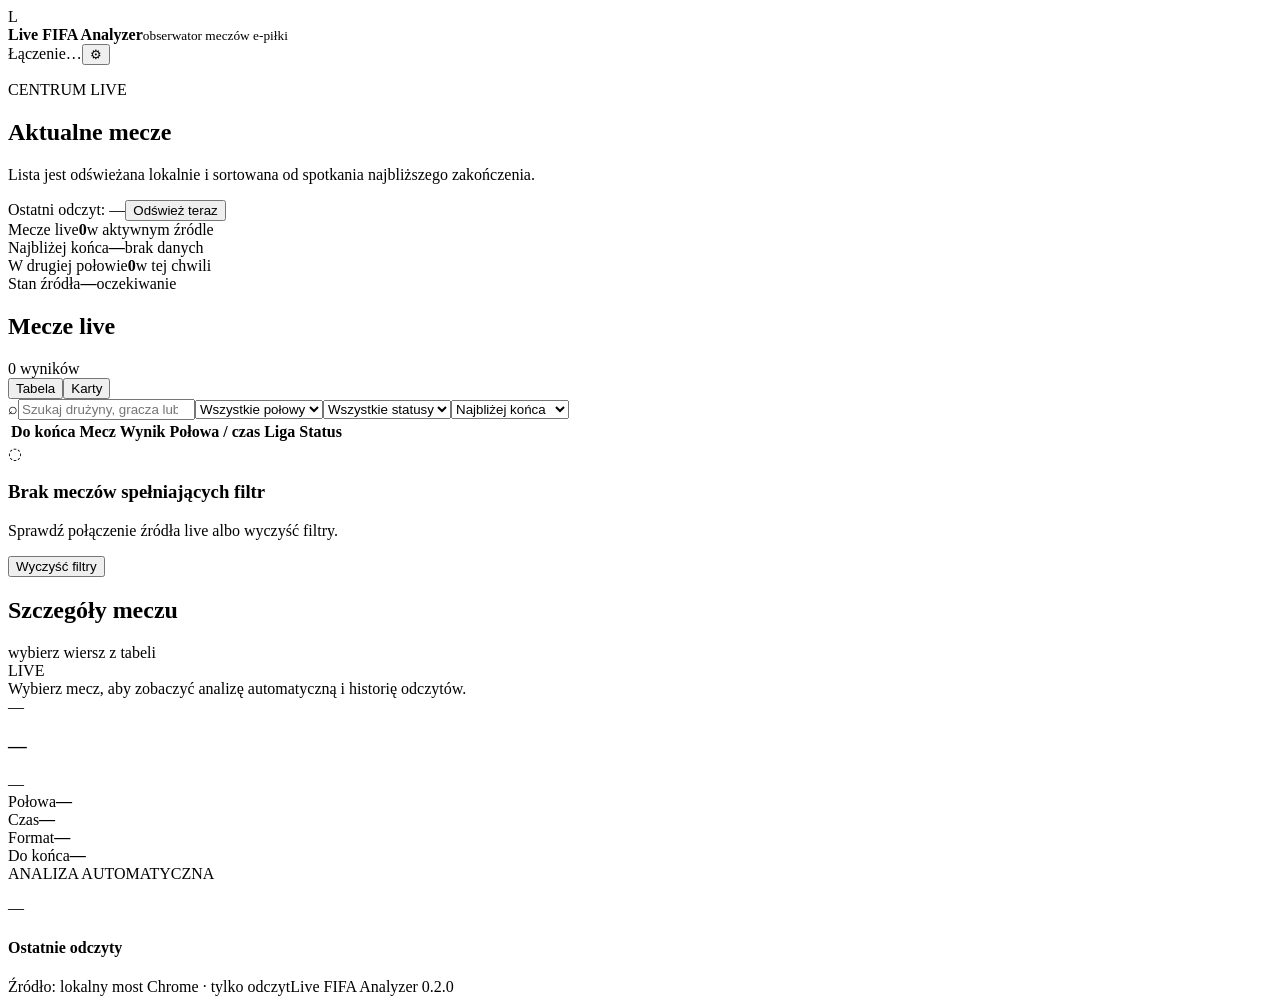
==== web/index.html @ ef1d9f7c "Initial Live FIFA Analyzer local web dashboard" ====
<!doctype html>
<html lang="pl">
<head>
  <meta charset="utf-8">
  <meta name="viewport" content="width=device-width, initial-scale=1">
  <title>Live FIFA Analyzer</title>
  <link rel="stylesheet" href="/styles.css">
</head>
<body>
  <div class="shell">
    <header class="topbar">
      <div class="brand"><span class="brand-mark">L</span><div><strong>Live FIFA Analyzer</strong><small>obserwator meczów e-piłki</small></div></div>
      <div class="top-actions"><span id="connectionBadge" class="badge badge-warn">Łączenie…</span><button id="settingsBtn" class="icon-btn" title="Ustawienia">⚙</button></div>
    </header>
    <main>
      <section class="hero"><div><p class="eyebrow">CENTRUM LIVE</p><h1>Aktualne mecze</h1><p class="muted">Lista jest odświeżana lokalnie i sortowana od spotkania najbliższego zakończenia.</p></div><div class="hero-meta"><span id="lastUpdate">Ostatni odczyt: —</span><button id="refreshBtn" class="primary">Odśwież teraz</button></div></section>
      <section class="stats-grid">
        <article class="stat-card"><span class="stat-label">Mecze live</span><strong id="totalMatches">0</strong><span class="stat-note">w aktywnym źródle</span></article>
        <article class="stat-card accent"><span class="stat-label">Najbliżej końca</span><strong id="nextMatch">—</strong><span id="nextMatchNote" class="stat-note">brak danych</span></article>
        <article class="stat-card"><span class="stat-label">W drugiej połowie</span><strong id="secondHalf">0</strong><span class="stat-note">w tej chwili</span></article>
        <article class="stat-card"><span class="stat-label">Stan źródła</span><strong id="sourceAge">—</strong><span id="sourceNote" class="stat-note">oczekiwanie</span></article>
      </section>
      <section class="workspace">
        <div class="panel list-panel">
          <div class="panel-head"><div><h2>Mecze live</h2><span id="resultCount" class="muted">0 wyników</span></div><div class="view-toggle"><button class="view-btn active" data-view="table">Tabela</button><button class="view-btn" data-view="compact">Karty</button></div></div>
          <div class="filters"><label class="search"><span>⌕</span><input id="searchInput" type="search" placeholder="Szukaj drużyny, gracza lub ligi"></label><select id="halfFilter"><option value="all">Wszystkie połowy</option><option value="1">1. połowa</option><option value="2">2. połowa</option></select><select id="statusFilter"><option value="all">Wszystkie statusy</option><option value="aktywny">Aktywne</option><option value="oferta wstrzymana">Wstrzymane</option></select><select id="sortSelect"><option value="remaining">Najbliżej końca</option><option value="clock">Najnowszy czas</option><option value="name">Nazwa meczu</option><option value="score">Najwięcej goli</option></select></div>
          <div id="tableView" class="table-wrap"><table><thead><tr><th>Do końca</th><th>Mecz</th><th>Wynik</th><th>Połowa / czas</th><th>Liga</th><th>Status</th></tr></thead><tbody id="matchesBody"></tbody></table></div>
          <div id="compactView" class="compact-grid hidden"></div>
          <div id="emptyState" class="empty hidden"><div class="empty-icon">◌</div><h3>Brak meczów spełniających filtr</h3><p>Sprawdź połączenie źródła live albo wyczyść filtry.</p><button id="clearFilters" class="secondary">Wyczyść filtry</button></div>
        </div>
        <aside class="panel detail-panel"><div class="panel-head"><div><h2>Szczegóły meczu</h2><span class="muted">wybierz wiersz z tabeli</span></div><span id="detailLive" class="live-dot hidden">LIVE</span></div><div id="detailEmpty" class="detail-empty">Wybierz mecz, aby zobaczyć analizę automatyczną i historię odczytów.</div><div id="detailContent" class="hidden"><div class="match-title"><span id="detailCompetition" class="eyebrow">—</span><h3 id="detailTeams">—</h3><div id="detailScore" class="big-score">—</div></div><div class="detail-grid"><div><span>Połowa</span><strong id="detailHalf">—</strong></div><div><span>Czas</span><strong id="detailClock">—</strong></div><div><span>Format</span><strong id="detailFormat">—</strong></div><div><span>Do końca</span><strong id="detailRemaining">—</strong></div></div><div class="analysis-box"><span class="eyebrow">ANALIZA AUTOMATYCZNA</span><p id="detailAnalysis">—</p></div><h4>Ostatnie odczyty</h4><div id="historyList" class="history-list"></div></div></aside>
      </section>
    </main>
    <footer><span>Źródło: lokalny most Chrome · tylko odczyt</span><span id="footerVersion">Live FIFA Analyzer 0.2.0</span></footer>
  </div>
  <dialog id="settingsDialog"><form method="dialog" id="settingsForm"><div class="dialog-head"><h2>Ustawienia panelu</h2><button value="cancel" class="icon-btn">×</button></div><label>Odświeżanie panelu<select id="uiRefresh"><option value="3">Co 3 sekundy</option><option value="5">Co 5 sekund</option><option value="10">Co 10 sekund</option><option value="20">Co 20 sekund</option></select></label><label>Motyw<select id="themeSelect"><option value="dark">Ciemny</option><option value="light">Jasny</option></select></label><label class="check-row"><input id="showPaused" type="checkbox"> Pokaż mecze ze wstrzymaną ofertą</label><div class="dialog-actions"><button value="cancel" class="secondary">Anuluj</button><button id="saveSettings" value="default" class="primary">Zapisz ustawienia</button></div></form></dialog>
  <script src="/app.js"></script>
</body>
</html>
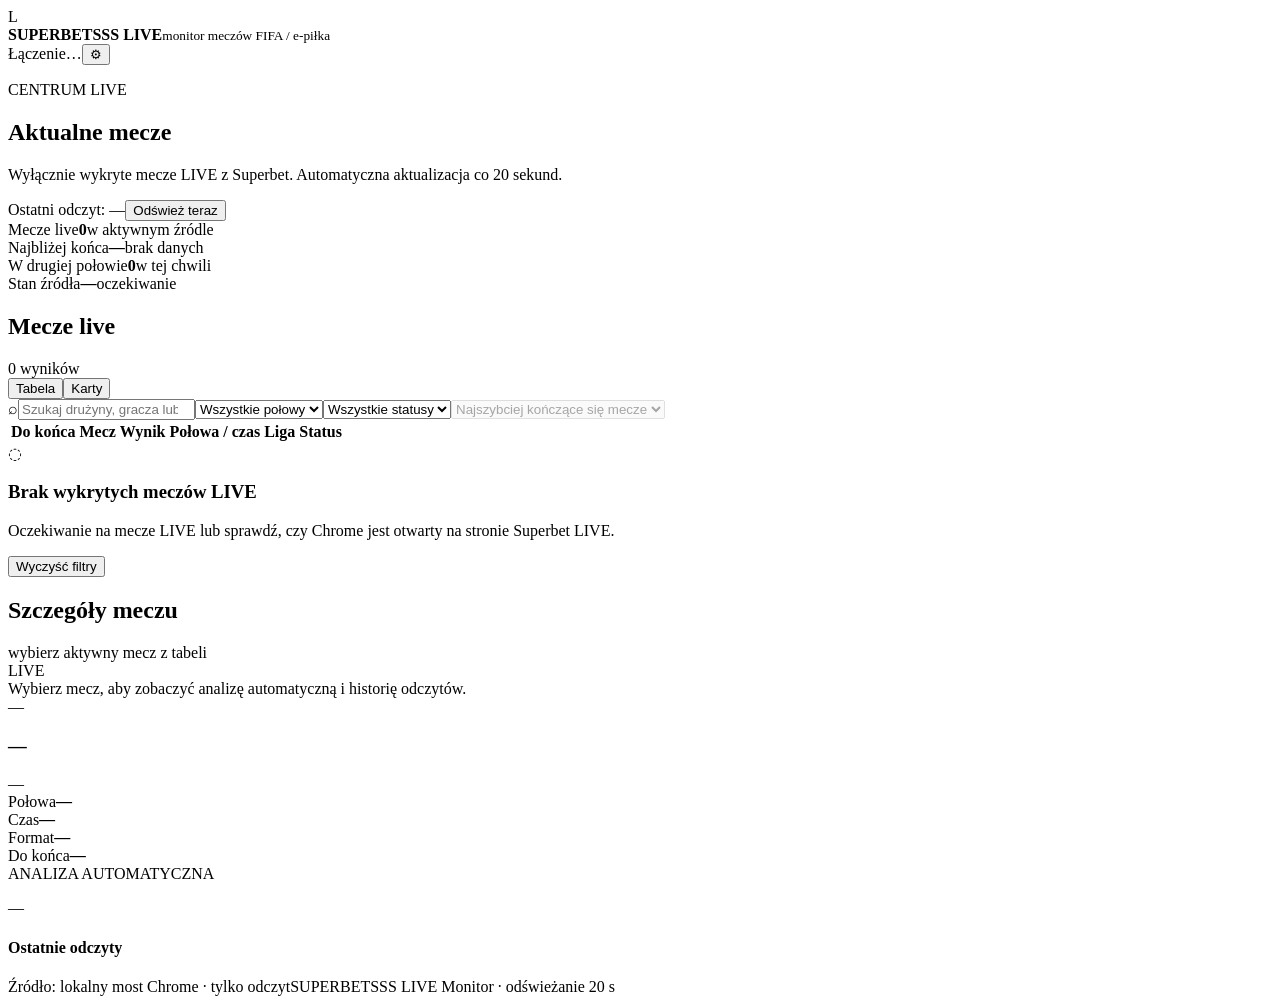
==== commit d1fa4586: "Add 20s live monitoring and configurable lead highlighting" ====
--- a/web/index.html
+++ b/web/index.html
@@ -3,17 +3,17 @@
 <head>
   <meta charset="utf-8">
   <meta name="viewport" content="width=device-width, initial-scale=1">
-  <title>Live FIFA Analyzer</title>
+  <title>SUPERBETSSS LIVE Monitor</title>
   <link rel="stylesheet" href="/styles.css">
 </head>
 <body>
   <div class="shell">
     <header class="topbar">
-      <div class="brand"><span class="brand-mark">L</span><div><strong>Live FIFA Analyzer</strong><small>obserwator meczów e-piłki</small></div></div>
+      <div class="brand"><span class="brand-mark">L</span><div><strong>SUPERBETSSS LIVE</strong><small>monitor meczów FIFA / e-piłka</small></div></div>
       <div class="top-actions"><span id="connectionBadge" class="badge badge-warn">Łączenie…</span><button id="settingsBtn" class="icon-btn" title="Ustawienia">⚙</button></div>
     </header>
     <main>
-      <section class="hero"><div><p class="eyebrow">CENTRUM LIVE</p><h1>Aktualne mecze</h1><p class="muted">Lista jest odświeżana lokalnie i sortowana od spotkania najbliższego zakończenia.</p></div><div class="hero-meta"><span id="lastUpdate">Ostatni odczyt: —</span><button id="refreshBtn" class="primary">Odśwież teraz</button></div></section>
+      <section class="hero"><div><p class="eyebrow">CENTRUM LIVE</p><h1>Aktualne mecze</h1><p class="muted">Wyłącznie wykryte mecze LIVE z Superbet. Automatyczna aktualizacja co 20 sekund.</p></div><div class="hero-meta"><span id="lastUpdate">Ostatni odczyt: —</span><button id="refreshBtn" class="primary">Odśwież teraz</button></div></section>
       <section class="stats-grid">
         <article class="stat-card"><span class="stat-label">Mecze live</span><strong id="totalMatches">0</strong><span class="stat-note">w aktywnym źródle</span></article>
         <article class="stat-card accent"><span class="stat-label">Najbliżej końca</span><strong id="nextMatch">—</strong><span id="nextMatchNote" class="stat-note">brak danych</span></article>
@@ -23,17 +23,17 @@
       <section class="workspace">
         <div class="panel list-panel">
           <div class="panel-head"><div><h2>Mecze live</h2><span id="resultCount" class="muted">0 wyników</span></div><div class="view-toggle"><button class="view-btn active" data-view="table">Tabela</button><button class="view-btn" data-view="compact">Karty</button></div></div>
-          <div class="filters"><label class="search"><span>⌕</span><input id="searchInput" type="search" placeholder="Szukaj drużyny, gracza lub ligi"></label><select id="halfFilter"><option value="all">Wszystkie połowy</option><option value="1">1. połowa</option><option value="2">2. połowa</option></select><select id="statusFilter"><option value="all">Wszystkie statusy</option><option value="aktywny">Aktywne</option><option value="oferta wstrzymana">Wstrzymane</option></select><select id="sortSelect"><option value="remaining">Najbliżej końca</option><option value="clock">Najnowszy czas</option><option value="name">Nazwa meczu</option><option value="score">Najwięcej goli</option></select></div>
+          <div class="filters"><label class="search"><span>⌕</span><input id="searchInput" type="search" placeholder="Szukaj drużyny, gracza lub ligi"></label><select id="halfFilter"><option value="all">Wszystkie połowy</option><option value="1">1. połowa</option><option value="2">2. połowa</option></select><select id="statusFilter"><option value="all">Wszystkie statusy</option><option value="aktywny">Aktywne</option><option value="oferta wstrzymana">Wstrzymane</option></select><select id="sortSelect" disabled aria-label="Sortowanie"><option value="remaining">Najszybciej kończące się mecze</option></select></div>
           <div id="tableView" class="table-wrap"><table><thead><tr><th>Do końca</th><th>Mecz</th><th>Wynik</th><th>Połowa / czas</th><th>Liga</th><th>Status</th></tr></thead><tbody id="matchesBody"></tbody></table></div>
           <div id="compactView" class="compact-grid hidden"></div>
-          <div id="emptyState" class="empty hidden"><div class="empty-icon">◌</div><h3>Brak meczów spełniających filtr</h3><p>Sprawdź połączenie źródła live albo wyczyść filtry.</p><button id="clearFilters" class="secondary">Wyczyść filtry</button></div>
+          <div id="emptyState" class="empty hidden"><div class="empty-icon">◌</div><h3>Brak wykrytych meczów LIVE</h3><p>Oczekiwanie na mecze LIVE lub sprawdź, czy Chrome jest otwarty na stronie Superbet LIVE.</p><button id="clearFilters" class="secondary">Wyczyść filtry</button></div>
         </div>
-        <aside class="panel detail-panel"><div class="panel-head"><div><h2>Szczegóły meczu</h2><span class="muted">wybierz wiersz z tabeli</span></div><span id="detailLive" class="live-dot hidden">LIVE</span></div><div id="detailEmpty" class="detail-empty">Wybierz mecz, aby zobaczyć analizę automatyczną i historię odczytów.</div><div id="detailContent" class="hidden"><div class="match-title"><span id="detailCompetition" class="eyebrow">—</span><h3 id="detailTeams">—</h3><div id="detailScore" class="big-score">—</div></div><div class="detail-grid"><div><span>Połowa</span><strong id="detailHalf">—</strong></div><div><span>Czas</span><strong id="detailClock">—</strong></div><div><span>Format</span><strong id="detailFormat">—</strong></div><div><span>Do końca</span><strong id="detailRemaining">—</strong></div></div><div class="analysis-box"><span class="eyebrow">ANALIZA AUTOMATYCZNA</span><p id="detailAnalysis">—</p></div><h4>Ostatnie odczyty</h4><div id="historyList" class="history-list"></div></div></aside>
+        <aside class="panel detail-panel"><div class="panel-head"><div><h2>Szczegóły meczu</h2><span class="muted">wybierz aktywny mecz z tabeli</span></div><span id="detailLive" class="live-dot hidden">LIVE</span></div><div id="detailEmpty" class="detail-empty">Wybierz mecz, aby zobaczyć analizę automatyczną i historię odczytów.</div><div id="detailContent" class="hidden"><div class="match-title"><span id="detailCompetition" class="eyebrow">—</span><h3 id="detailTeams">—</h3><div id="detailScore" class="big-score">—</div></div><div class="detail-grid"><div><span>Połowa</span><strong id="detailHalf">—</strong></div><div><span>Czas</span><strong id="detailClock">—</strong></div><div><span>Format</span><strong id="detailFormat">—</strong></div><div><span>Do końca</span><strong id="detailRemaining">—</strong></div></div><div class="analysis-box"><span class="eyebrow">ANALIZA AUTOMATYCZNA</span><p id="detailAnalysis">—</p></div><h4>Ostatnie odczyty</h4><div id="historyList" class="history-list"></div></div></aside>
       </section>
     </main>
-    <footer><span>Źródło: lokalny most Chrome · tylko odczyt</span><span id="footerVersion">Live FIFA Analyzer 0.2.0</span></footer>
+    <footer><span>Źródło: lokalny most Chrome · tylko odczyt</span><span id="footerVersion">SUPERBETSSS LIVE Monitor · odświeżanie 20 s</span></footer>
   </div>
-  <dialog id="settingsDialog"><form method="dialog" id="settingsForm"><div class="dialog-head"><h2>Ustawienia panelu</h2><button value="cancel" class="icon-btn">×</button></div><label>Odświeżanie panelu<select id="uiRefresh"><option value="3">Co 3 sekundy</option><option value="5">Co 5 sekund</option><option value="10">Co 10 sekund</option><option value="20">Co 20 sekund</option></select></label><label>Motyw<select id="themeSelect"><option value="dark">Ciemny</option><option value="light">Jasny</option></select></label><label class="check-row"><input id="showPaused" type="checkbox"> Pokaż mecze ze wstrzymaną ofertą</label><div class="dialog-actions"><button value="cancel" class="secondary">Anuluj</button><button id="saveSettings" value="default" class="primary">Zapisz ustawienia</button></div></form></dialog>
+  <dialog id="settingsDialog"><form method="dialog" id="settingsForm"><div class="dialog-head"><h2>Ustawienia panelu</h2><button value="cancel" class="icon-btn">×</button></div><label>Odświeżanie panelu<select id="uiRefresh"><option value="20">Co 20 sekund</option></select></label><label>Motyw<select id="themeSelect"><option value="dark">Ciemny</option><option value="light">Jasny</option></select></label><fieldset class="highlight-settings"><legend>Podświetlanie drużyny z dużą przewagą</legend><label class="check-row"><input id="highlightEnabled" type="checkbox" checked> Włącz podświetlanie</label><label>Minimalna przewaga (gole)<input id="highlightGoalDifference" type="number" min="1" max="10" step="1" value="3"></label><label>Przewidywany czas do końca (sekundy)<input id="highlightRemainingSeconds" type="number" min="15" max="600" step="15" value="90"><small class="muted">Domyślnie 90 sekund (1 minuta 30 sekund). Zakres: 15–600 sekund.</small></label></fieldset><div class="dialog-actions"><button value="cancel" class="secondary">Anuluj</button><button id="saveSettings" value="default" class="primary">Zapisz ustawienia</button></div></form></dialog>
   <script src="/app.js"></script>
 </body>
 </html>
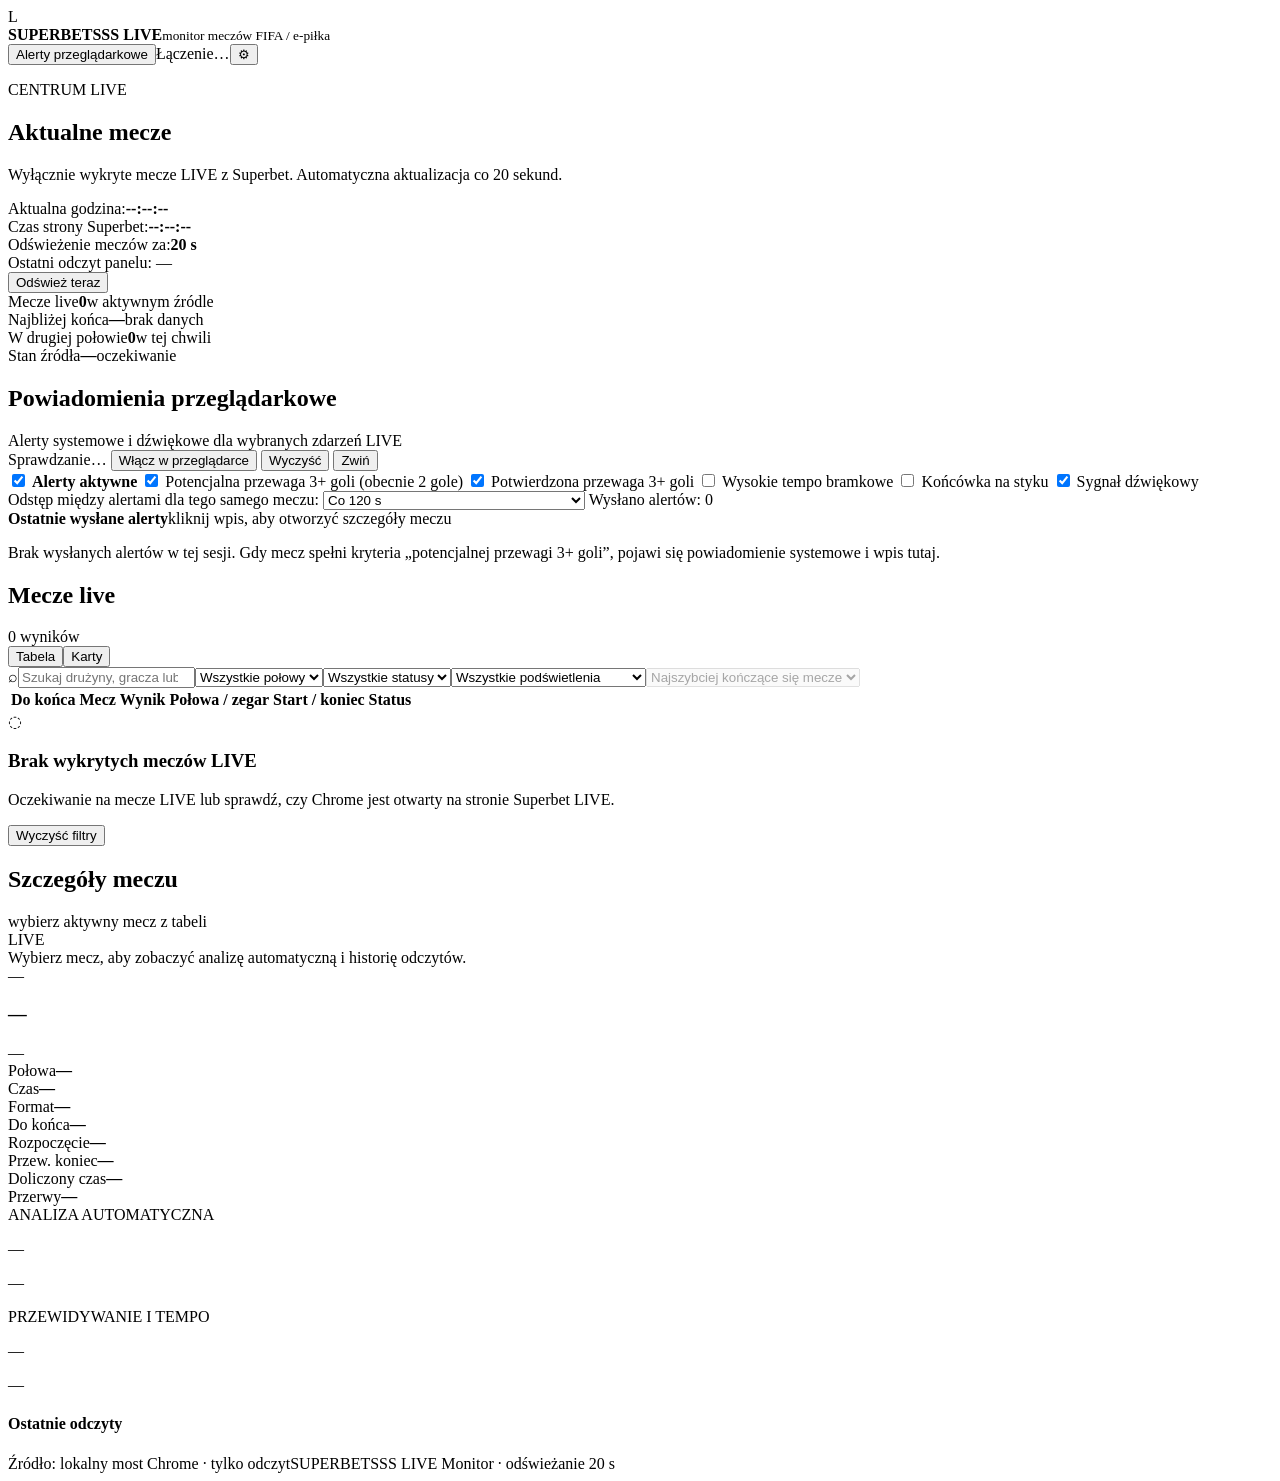
==== commit 4e8af63d: "feat: merge live alerts and match analysis; remove demo features" ====
--- a/web/index.html
+++ b/web/index.html
@@ -10,30 +10,75 @@
   <div class="shell">
     <header class="topbar">
       <div class="brand"><span class="brand-mark">L</span><div><strong>SUPERBETSSS LIVE</strong><small>monitor meczów FIFA / e-piłka</small></div></div>
-      <div class="top-actions"><span id="connectionBadge" class="badge badge-warn">Łączenie…</span><button id="settingsBtn" class="icon-btn" title="Ustawienia">⚙</button></div>
+      <div class="top-actions"><button id="notifyToggleChip" type="button" class="notify-chip"><span class="notify-dot" id="notifyTopDot"></span><span id="notifyTopLabel">Alerty przeglądarkowe</span></button><span id="connectionBadge" class="badge badge-warn">Łączenie…</span><button id="settingsBtn" class="icon-btn" title="Ustawienia">⚙</button></div>
     </header>
     <main>
-      <section class="hero"><div><p class="eyebrow">CENTRUM LIVE</p><h1>Aktualne mecze</h1><p class="muted">Wyłącznie wykryte mecze LIVE z Superbet. Automatyczna aktualizacja co 20 sekund.</p></div><div class="hero-meta"><span id="lastUpdate">Ostatni odczyt: —</span><button id="refreshBtn" class="primary">Odśwież teraz</button></div></section>
+      <section class="hero"><div><p class="eyebrow">CENTRUM LIVE</p><h1>Aktualne mecze</h1><p class="muted">Wyłącznie wykryte mecze LIVE z Superbet. Automatyczna aktualizacja co 20 sekund.</p></div><div class="hero-meta"><div class="hero-times"><div class="time-row"><span>Aktualna godzina:</span><strong id="currentClock" class="mono-time">--:--:--</strong></div><div class="time-row"><span>Czas strony Superbet:</span><strong id="superbetClock" class="mono-time superbet-time">--:--:--</strong></div><div class="time-row"><span>Odświeżenie meczów za:</span><strong id="nextRefreshCountdown" class="mono-time refresh-time">20 s</strong></div><span id="lastUpdate">Ostatni odczyt panelu: —</span></div><div class="top-actions"></button><button id="refreshBtn" class="primary">Odśwież teraz</button></div></div></section>
       <section class="stats-grid">
         <article class="stat-card"><span class="stat-label">Mecze live</span><strong id="totalMatches">0</strong><span class="stat-note">w aktywnym źródle</span></article>
         <article class="stat-card accent"><span class="stat-label">Najbliżej końca</span><strong id="nextMatch">—</strong><span id="nextMatchNote" class="stat-note">brak danych</span></article>
         <article class="stat-card"><span class="stat-label">W drugiej połowie</span><strong id="secondHalf">0</strong><span class="stat-note">w tej chwili</span></article>
         <article class="stat-card"><span class="stat-label">Stan źródła</span><strong id="sourceAge">—</strong><span id="sourceNote" class="stat-note">oczekiwanie</span></article>
       </section>
+      <section id="notifyPanel" class="panel notify-panel">
+        <div class="panel-head notify-head">
+          <div>
+            <h2>Powiadomienia przeglądarkowe</h2>
+            <span id="notifyBgStatus" class="muted">Alerty systemowe i dźwiękowe dla wybranych zdarzeń LIVE</span>
+          </div>
+          <div class="top-actions notify-actions">
+            <span id="notifyPermBadge" class="badge badge-warn">Sprawdzanie…</span>
+            <button id="requestNotifyBtn" type="button" class="primary">Włącz w przeglądarce</button>
+            </button>
+            <button id="clearNotifyLogBtn" type="button" class="secondary">Wyczyść</button>
+            <button id="notifyCollapseBtn" type="button" class="secondary">Zwiń</button>
+          </div>
+        </div>
+        <div id="notifyBody" class="notify-body">
+          <div class="notify-controls">
+            <div class="notify-triggers">
+              <label class="notify-check notify-master"><input id="notifyEnabled" type="checkbox" checked> <strong>Alerty aktywne</strong></label>
+              <label class="notify-check"><input id="notifyPotential" type="checkbox" checked> <span class="legend-swatch" id="notifyPotentialSwatch"></span> Potencjalna przewaga 3+ goli (obecnie 2 gole)</label>
+              <label class="notify-check"><input id="notifyPrimary" type="checkbox" checked> <span class="legend-swatch" id="notifyPrimarySwatch"></span> Potwierdzona przewaga 3+ goli</label>
+              <label class="notify-check"><input id="notifyHighScoring" type="checkbox"> <span class="legend-swatch" id="notifyHighScoringSwatch"></span> Wysokie tempo bramkowe</label>
+              <label class="notify-check"><input id="notifyCloseFinish" type="checkbox"> <span class="legend-swatch" id="notifyCloseFinishSwatch"></span> Końcówka na styku</label>
+              <label class="notify-check"><input id="notifySound" type="checkbox" checked> Sygnał dźwiękowy</label>
+            </div>
+            <div class="notify-meta-row">
+              <label class="notify-cooldown-label">Odstęp między alertami dla tego samego meczu:
+                <select id="notifyCooldown">
+                  <option value="30">Co 30 s</option>
+                  <option value="60">Co 60 s</option>
+                  <option value="120" selected>Co 120 s</option>
+                  <option value="300">Co 300 s</option>
+                  <option value="0">Raz na mecz (lub po wzroście przewagi)</option>
+                </select>
+              </label>
+              <span id="notifyCountSummary" class="muted">Wysłano alertów: 0</span>
+            </div>
+          </div>
+          <div class="notify-feed-wrap">
+            <div class="notify-feed-head"><strong>Ostatnie wysłane alerty</strong><span class="muted">kliknij wpis, aby otworzyć szczegóły meczu</span></div>
+            <div id="notifyFeed" class="notify-feed"><p class="muted">Brak wysłanych alertów w tej sesji. Gdy mecz spełni kryteria „potencjalnej przewagi 3+ goli”, pojawi się powiadomienie systemowe i wpis tutaj.</p></div>
+          </div>
+        </div>
+      </section>
       <section class="workspace">
         <div class="panel list-panel">
           <div class="panel-head"><div><h2>Mecze live</h2><span id="resultCount" class="muted">0 wyników</span></div><div class="view-toggle"><button class="view-btn active" data-view="table">Tabela</button><button class="view-btn" data-view="compact">Karty</button></div></div>
-          <div class="filters"><label class="search"><span>⌕</span><input id="searchInput" type="search" placeholder="Szukaj drużyny, gracza lub ligi"></label><select id="halfFilter"><option value="all">Wszystkie połowy</option><option value="1">1. połowa</option><option value="2">2. połowa</option></select><select id="statusFilter"><option value="all">Wszystkie statusy</option><option value="aktywny">Aktywne</option><option value="oferta wstrzymana">Wstrzymane</option></select><select id="sortSelect" disabled aria-label="Sortowanie"><option value="remaining">Najszybciej kończące się mecze</option></select></div>
-          <div id="tableView" class="table-wrap"><table><thead><tr><th>Do końca</th><th>Mecz</th><th>Wynik</th><th>Połowa / czas</th><th>Liga</th><th>Status</th></tr></thead><tbody id="matchesBody"></tbody></table></div>
+          <div class="filters"><label class="search"><span>⌕</span><input id="searchInput" type="search" placeholder="Szukaj drużyny, gracza lub ligi"></label><select id="halfFilter"><option value="all">Wszystkie połowy</option><option value="1">1. połowa</option><option value="2">2. połowa</option></select><select id="statusFilter"><option value="all">Wszystkie statusy</option><option value="aktywny">Aktywne</option><option value="oferta wstrzymana">Wstrzymane</option></select><select id="highlightFilter" aria-label="Filtr podświetleń"><option value="all">Wszystkie podświetlenia</option><option value="any">Tylko podświetlone</option><option value="primary">Przewaga 3+ (potwierdzona)</option><option value="potential">Zanoszące się na 3+ (2 gole)</option><option value="high_scoring">Wysokie tempo bramkowe</option><option value="close_finish">Końcówka na styku</option></select><select id="sortSelect" disabled aria-label="Sortowanie"><option value="remaining">Najszybciej kończące się mecze</option></select></div>
+          <div id="highlightLegend" class="highlight-legend"></div>
+          <div id="tableView" class="table-wrap"><table><thead><tr><th>Do końca</th><th>Mecz</th><th>Wynik</th><th>Połowa / zegar</th><th>Start / koniec</th><th>Status</th></tr></thead><tbody id="matchesBody"></tbody></table></div>
           <div id="compactView" class="compact-grid hidden"></div>
           <div id="emptyState" class="empty hidden"><div class="empty-icon">◌</div><h3>Brak wykrytych meczów LIVE</h3><p>Oczekiwanie na mecze LIVE lub sprawdź, czy Chrome jest otwarty na stronie Superbet LIVE.</p><button id="clearFilters" class="secondary">Wyczyść filtry</button></div>
         </div>
-        <aside class="panel detail-panel"><div class="panel-head"><div><h2>Szczegóły meczu</h2><span class="muted">wybierz aktywny mecz z tabeli</span></div><span id="detailLive" class="live-dot hidden">LIVE</span></div><div id="detailEmpty" class="detail-empty">Wybierz mecz, aby zobaczyć analizę automatyczną i historię odczytów.</div><div id="detailContent" class="hidden"><div class="match-title"><span id="detailCompetition" class="eyebrow">—</span><h3 id="detailTeams">—</h3><div id="detailScore" class="big-score">—</div></div><div class="detail-grid"><div><span>Połowa</span><strong id="detailHalf">—</strong></div><div><span>Czas</span><strong id="detailClock">—</strong></div><div><span>Format</span><strong id="detailFormat">—</strong></div><div><span>Do końca</span><strong id="detailRemaining">—</strong></div></div><div class="analysis-box"><span class="eyebrow">ANALIZA AUTOMATYCZNA</span><p id="detailAnalysis">—</p></div><h4>Ostatnie odczyty</h4><div id="historyList" class="history-list"></div></div></aside>
+        <aside class="panel detail-panel"><div class="panel-head"><div><h2>Szczegóły meczu</h2><span class="muted">wybierz aktywny mecz z tabeli</span></div><span id="detailLive" class="live-dot hidden">LIVE</span></div><div id="detailEmpty" class="detail-empty">Wybierz mecz, aby zobaczyć analizę automatyczną i historię odczytów.</div><div id="detailContent" class="hidden"><div class="match-title"><span id="detailCompetition" class="eyebrow">—</span><h3 id="detailTeams">—</h3><div id="detailScore" class="big-score">—</div></div><div class="detail-grid"><div><span>Połowa</span><strong id="detailHalf">—</strong></div><div><span>Czas</span><strong id="detailClock">—</strong></div><div><span>Format</span><strong id="detailFormat">—</strong></div><div><span>Do końca</span><strong id="detailRemaining">—</strong></div><div><span>Rozpoczęcie</span><strong id="detailStartTime">—</strong></div><div><span>Przew. koniec</span><strong id="detailEndTime">—</strong></div><div><span>Doliczony czas</span><strong id="detailAddedTime">—</strong></div><div><span>Przerwy</span><strong id="detailBreakTime">—</strong></div></div><div class="analysis-box"><span class="eyebrow">ANALIZA AUTOMATYCZNA</span><p id="detailAnalysis">—</p><p id="detailExtraNote" class="muted extra-note">—</p></div><div class="analysis-box"><span class="eyebrow">PRZEWIDYWANIE I TEMPO</span><p id="detailPrediction">—</p><p id="detailPredictionMeta" class="muted extra-note">—</p></div><h4>Ostatnie odczyty</h4><div id="historyList" class="history-list"></div></div></aside>
       </section>
     </main>
     <footer><span>Źródło: lokalny most Chrome · tylko odczyt</span><span id="footerVersion">SUPERBETSSS LIVE Monitor · odświeżanie 20 s</span></footer>
   </div>
-  <dialog id="settingsDialog"><form method="dialog" id="settingsForm"><div class="dialog-head"><h2>Ustawienia panelu</h2><button value="cancel" class="icon-btn">×</button></div><label>Odświeżanie panelu<select id="uiRefresh"><option value="20">Co 20 sekund</option></select></label><label>Motyw<select id="themeSelect"><option value="dark">Ciemny</option><option value="light">Jasny</option></select></label><fieldset class="highlight-settings"><legend>Podświetlanie drużyny z dużą przewagą</legend><label class="check-row"><input id="highlightEnabled" type="checkbox" checked> Włącz podświetlanie</label><label>Minimalna przewaga (gole)<input id="highlightGoalDifference" type="number" min="1" max="10" step="1" value="3"></label><label>Przewidywany czas do końca (sekundy)<input id="highlightRemainingSeconds" type="number" min="15" max="600" step="15" value="90"><small class="muted">Domyślnie 90 sekund (1 minuta 30 sekund). Zakres: 15–600 sekund.</small></label></fieldset><div class="dialog-actions"><button value="cancel" class="secondary">Anuluj</button><button id="saveSettings" value="default" class="primary">Zapisz ustawienia</button></div></form></dialog>
+  <dialog id="settingsDialog"><form method="dialog" id="settingsForm"><div class="dialog-head"><h2>Ustawienia panelu i podświetleń</h2><button value="cancel" class="icon-btn" type="button" id="closeDialogBtn">×</button></div><div class="dialog-body"><div class="settings-row-2"><label>Odświeżanie panelu<select id="uiRefresh"><option value="20">Co 20 sekund</option></select></label><label>Motyw<select id="themeSelect"><option value="dark">Ciemny</option><option value="light">Jasny</option></select></label></div><label class="check-row global-check"><input id="highlightRowTint" type="checkbox" checked> Podświetlaj cały wiersz i kartę kolorem reguły</label><fieldset class="highlight-settings"><legend>1. Potwierdzona duża przewaga (np. 3+ goli)</legend><label class="check-row"><input id="highlightEnabled" type="checkbox" checked> Włącz podświetlanie</label><div class="settings-row-2"><label>Minimalna przewaga (gole)<input id="highlightGoalDifference" type="number" min="1" max="10" step="1" value="3"></label><label>Czas do końca ≤ (sekundy)<input id="highlightRemainingSeconds" type="number" min="15" max="600" step="15" value="90"></label></div><div class="color-picker-row"><label>Kolor podświetlenia<input id="highlightColor" type="color" value="#dc2626"></label><div class="swatches" data-target="highlightColor"><button type="button" class="swatch" data-color="#dc2626" title="Czerwony"></button><button type="button" class="swatch" data-color="#e11d48" title="Rubinowy"></button><button type="button" class="swatch" data-color="#16a34a" title="Zielony"></button><button type="button" class="swatch" data-color="#d97706" title="Bursztynowy"></button><button type="button" class="swatch" data-color="#7c3aed" title="Fioletowy"></button></div></div></fieldset><fieldset class="highlight-settings"><legend>2. Zanoszące się na 3+ goli (np. obecna przewaga 2)</legend><label class="check-row"><input id="potentialEnabled" type="checkbox" checked> Włącz wykrywanie zanoszących się meczów</label><div class="settings-row-3"><label>Obecna przewaga (gole)<input id="potentialGoalDifference" type="number" min="1" max="9" step="1" value="2"></label><label>Okno do końca ≤ (sekundy)<input id="potentialRemainingSeconds" type="number" min="30" max="1200" step="15" value="300"></label><label>Min. goli w meczu<input id="potentialMinTotalGoals" type="number" min="0" max="20" step="1" value="2"></label></div><div class="color-picker-row"><label>Kolor podświetlenia<input id="potentialColor" type="color" value="#f59e0b"></label><div class="swatches" data-target="potentialColor"><button type="button" class="swatch" data-color="#f59e0b" title="Pomarańczowy"></button><button type="button" class="swatch" data-color="#eab308" title="Złoty"></button><button type="button" class="swatch" data-color="#f97316" title="Mandarynkowy"></button><button type="button" class="swatch" data-color="#14b8a6" title="Morski"></button><button type="button" class="swatch" data-color="#ec4899" title="Różowy"></button></div></div></fieldset><fieldset class="highlight-settings"><legend>3. Wysokie tempo / rozstrzelany mecz</legend><label class="check-row"><input id="highScoringEnabled" type="checkbox" checked> Włącz podświetlanie wysokiego tempa</label><label>Minimalna suma goli w meczu<input id="highScoringMinGoals" type="number" min="2" max="20" step="1" value="5"></label><div class="color-picker-row"><label>Kolor podświetlenia<input id="highScoringColor" type="color" value="#8b5cf6"></label><div class="swatches" data-target="highScoringColor"><button type="button" class="swatch" data-color="#8b5cf6" title="Fioletowy"></button><button type="button" class="swatch" data-color="#6366f1" title="Indygo"></button><button type="button" class="swatch" data-color="#ec4899" title="Magenta"></button><button type="button" class="swatch" data-color="#10b981" title="Szmaragdowy"></button></div></div></fieldset><fieldset class="highlight-settings"><legend>4. Końcówka na styku (różnica 0–1 gola)</legend><label class="check-row"><input id="closeFinishEnabled" type="checkbox" checked> Włącz podświetlanie wyrównanej końcówki</label><label>Czas do końca ≤ (sekundy)<input id="closeFinishRemainingSeconds" type="number" min="15" max="600" step="15" value="120"></label><div class="color-picker-row"><label>Kolor podświetlenia<input id="closeFinishColor" type="color" value="#0ea5e9"></label><div class="swatches" data-target="closeFinishColor"><button type="button" class="swatch" data-color="#0ea5e9" title="Błękitny"></button><button type="button" class="swatch" data-color="#06b6d4" title="Cyjan"></button><button type="button" class="swatch" data-color="#22c55e" title="Limonkowy"></button><button type="button" class="swatch" data-color="#64748b" title="Stalowy"></button></div></div></fieldset></div><div class="dialog-actions"><button type="button" id="resetSettingsBtn" class="secondary">Przywróć domyślne</button><button value="cancel" class="secondary">Anuluj</button><button id="saveSettings" value="default" class="primary">Zapisz ustawienia</button></div></form></dialog>
+  <div id="toastContainer" class="toast-container" aria-live="polite"></div>
   <script src="/app.js"></script>
 </body>
 </html>
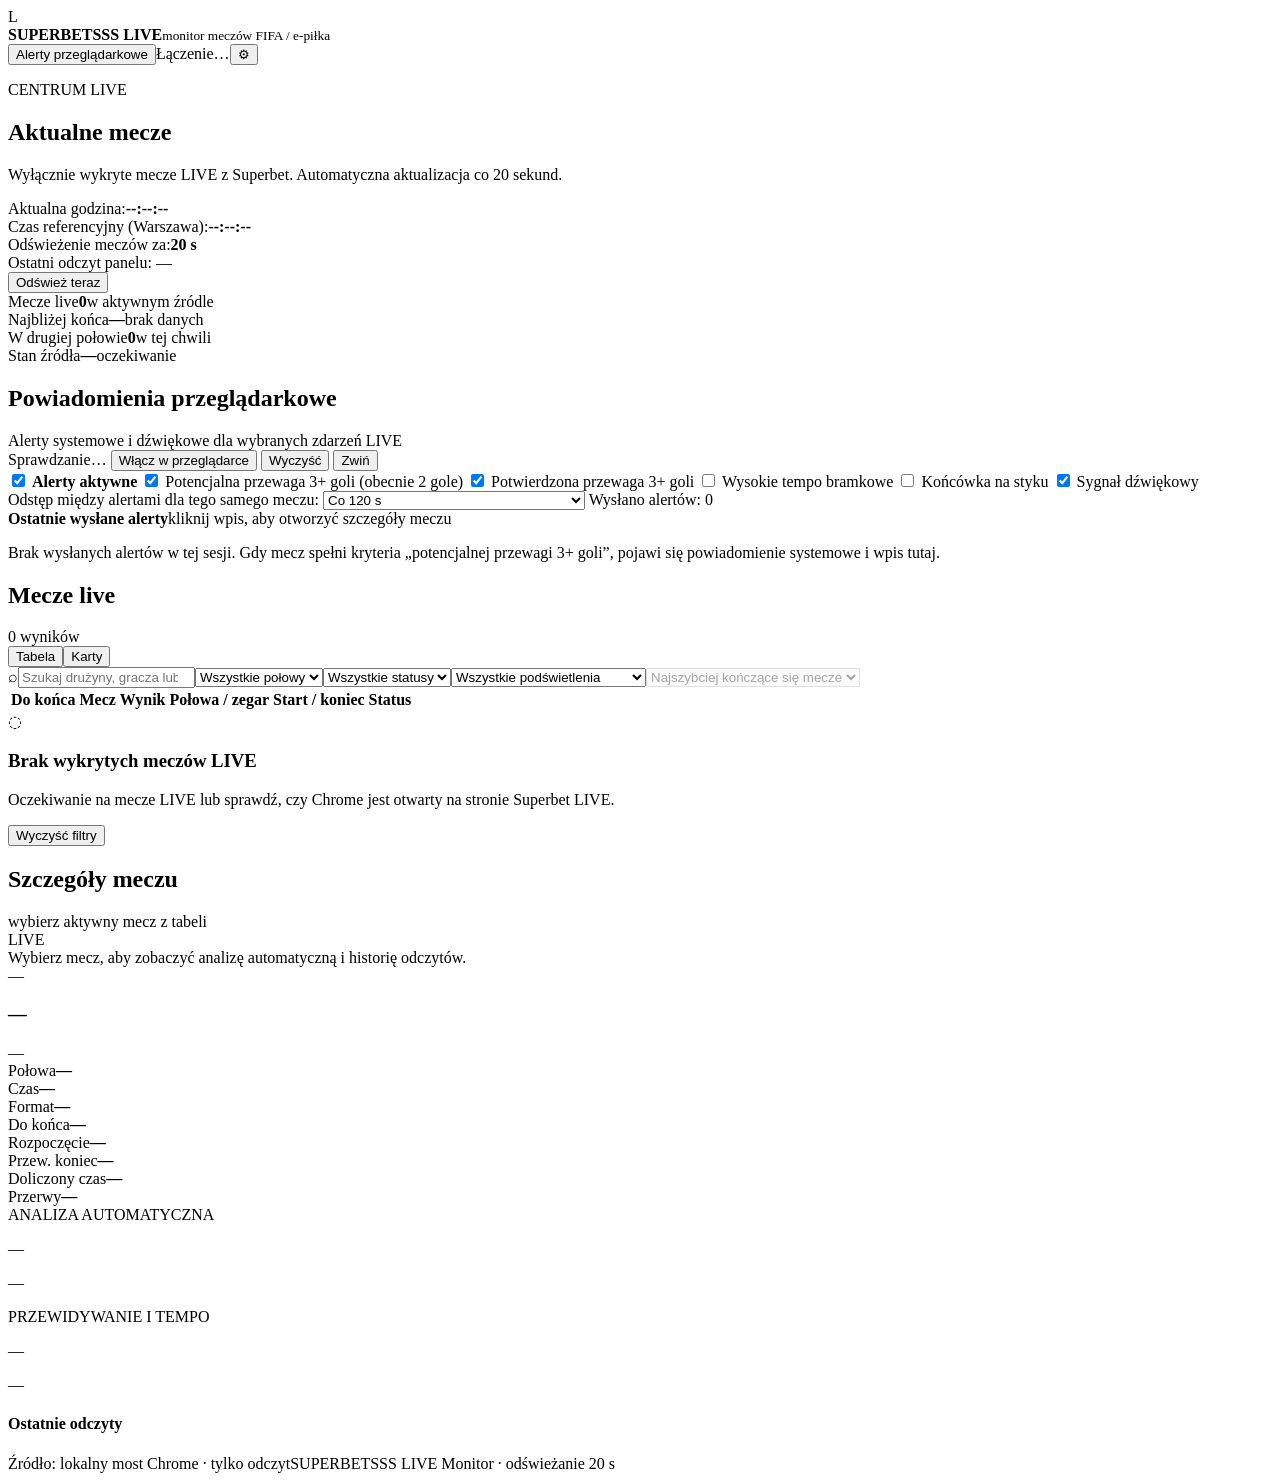
==== commit 0c55a4a0: "fix: label reference clock accurately when source time is unavailable" ====
--- a/web/index.html
+++ b/web/index.html
@@ -13,7 +13,7 @@
       <div class="top-actions"><button id="notifyToggleChip" type="button" class="notify-chip"><span class="notify-dot" id="notifyTopDot"></span><span id="notifyTopLabel">Alerty przeglądarkowe</span></button><span id="connectionBadge" class="badge badge-warn">Łączenie…</span><button id="settingsBtn" class="icon-btn" title="Ustawienia">⚙</button></div>
     </header>
     <main>
-      <section class="hero"><div><p class="eyebrow">CENTRUM LIVE</p><h1>Aktualne mecze</h1><p class="muted">Wyłącznie wykryte mecze LIVE z Superbet. Automatyczna aktualizacja co 20 sekund.</p></div><div class="hero-meta"><div class="hero-times"><div class="time-row"><span>Aktualna godzina:</span><strong id="currentClock" class="mono-time">--:--:--</strong></div><div class="time-row"><span>Czas strony Superbet:</span><strong id="superbetClock" class="mono-time superbet-time">--:--:--</strong></div><div class="time-row"><span>Odświeżenie meczów za:</span><strong id="nextRefreshCountdown" class="mono-time refresh-time">20 s</strong></div><span id="lastUpdate">Ostatni odczyt panelu: —</span></div><div class="top-actions"></button><button id="refreshBtn" class="primary">Odśwież teraz</button></div></div></section>
+      <section class="hero"><div><p class="eyebrow">CENTRUM LIVE</p><h1>Aktualne mecze</h1><p class="muted">Wyłącznie wykryte mecze LIVE z Superbet. Automatyczna aktualizacja co 20 sekund.</p></div><div class="hero-meta"><div class="hero-times"><div class="time-row"><span>Aktualna godzina:</span><strong id="currentClock" class="mono-time">--:--:--</strong></div><div class="time-row"><span>Czas referencyjny (Warszawa):</span><strong id="superbetClock" class="mono-time superbet-time">--:--:--</strong></div><div class="time-row"><span>Odświeżenie meczów za:</span><strong id="nextRefreshCountdown" class="mono-time refresh-time">20 s</strong></div><span id="lastUpdate">Ostatni odczyt panelu: —</span></div><div class="top-actions"><button id="refreshBtn" class="primary">Odśwież teraz</button></div></div></section>
       <section class="stats-grid">
         <article class="stat-card"><span class="stat-label">Mecze live</span><strong id="totalMatches">0</strong><span class="stat-note">w aktywnym źródle</span></article>
         <article class="stat-card accent"><span class="stat-label">Najbliżej końca</span><strong id="nextMatch">—</strong><span id="nextMatchNote" class="stat-note">brak danych</span></article>
@@ -29,7 +29,6 @@
           <div class="top-actions notify-actions">
             <span id="notifyPermBadge" class="badge badge-warn">Sprawdzanie…</span>
             <button id="requestNotifyBtn" type="button" class="primary">Włącz w przeglądarce</button>
-            </button>
             <button id="clearNotifyLogBtn" type="button" class="secondary">Wyczyść</button>
             <button id="notifyCollapseBtn" type="button" class="secondary">Zwiń</button>
           </div>
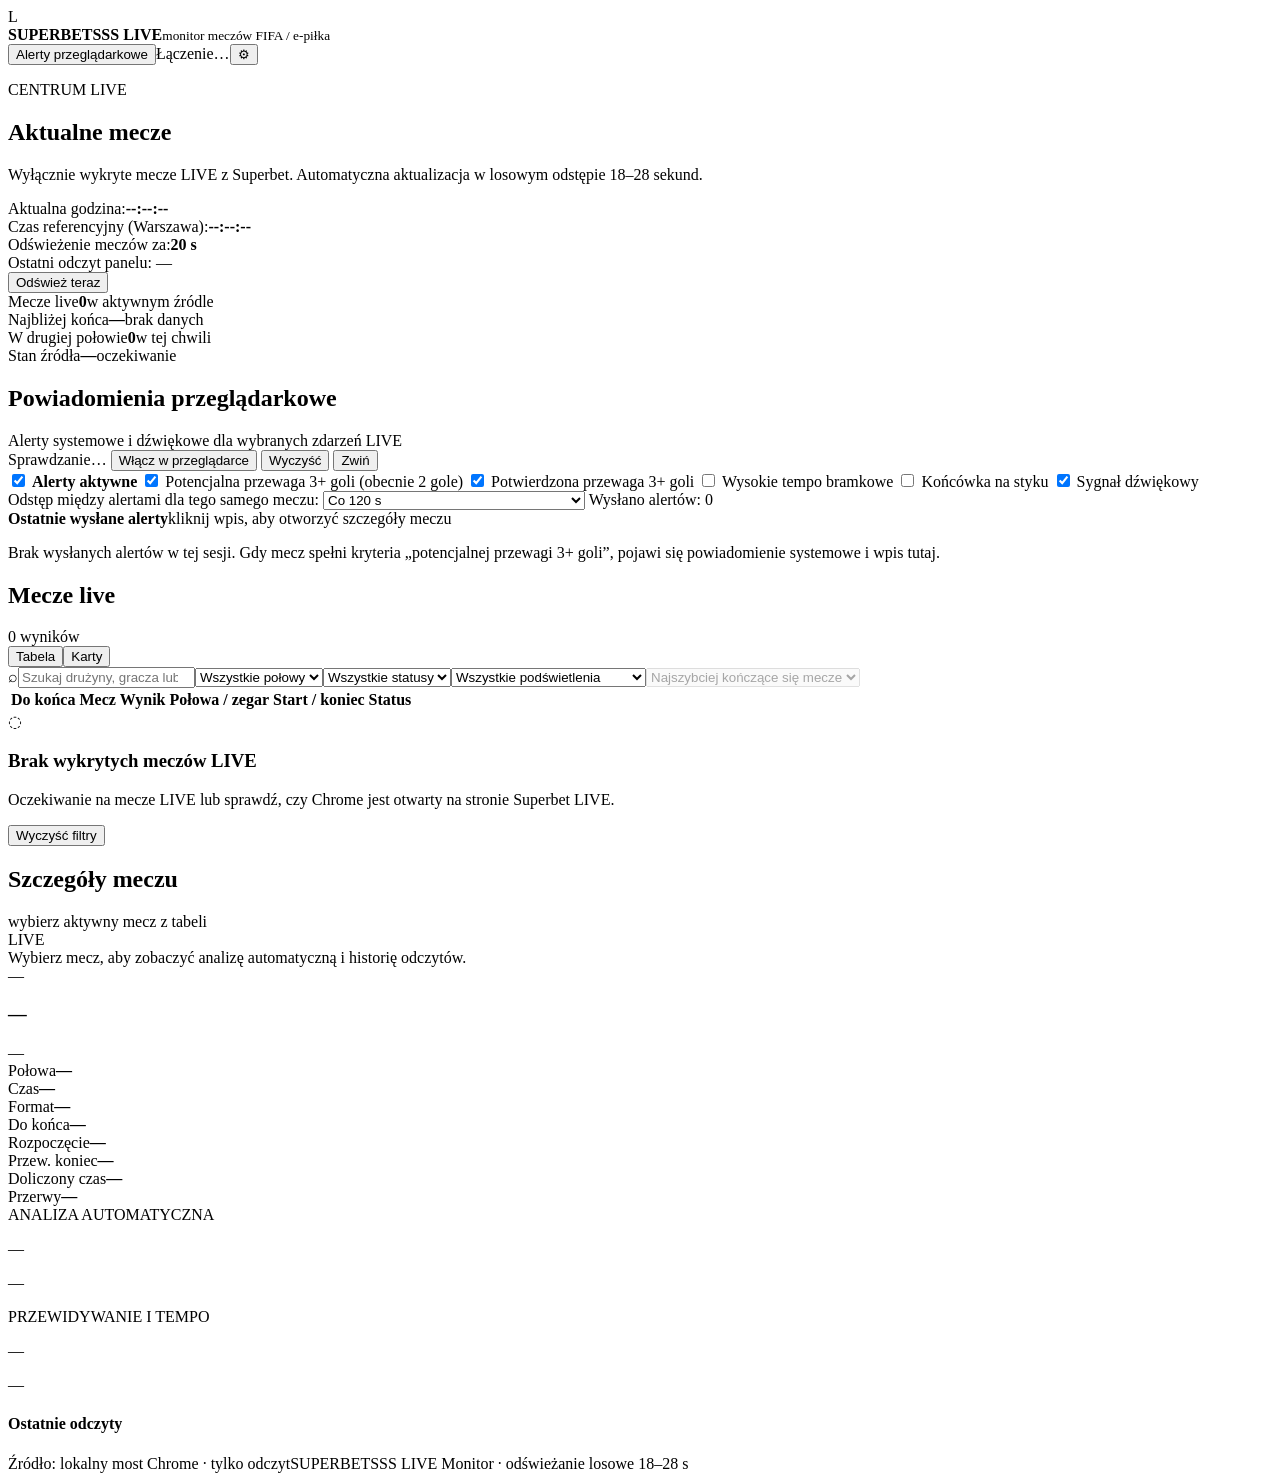
==== commit e8f228eb: "Fix expired live matches and randomize refresh interval" ====
--- a/web/index.html
+++ b/web/index.html
@@ -13,7 +13,7 @@
       <div class="top-actions"><button id="notifyToggleChip" type="button" class="notify-chip"><span class="notify-dot" id="notifyTopDot"></span><span id="notifyTopLabel">Alerty przeglądarkowe</span></button><span id="connectionBadge" class="badge badge-warn">Łączenie…</span><button id="settingsBtn" class="icon-btn" title="Ustawienia">⚙</button></div>
     </header>
     <main>
-      <section class="hero"><div><p class="eyebrow">CENTRUM LIVE</p><h1>Aktualne mecze</h1><p class="muted">Wyłącznie wykryte mecze LIVE z Superbet. Automatyczna aktualizacja co 20 sekund.</p></div><div class="hero-meta"><div class="hero-times"><div class="time-row"><span>Aktualna godzina:</span><strong id="currentClock" class="mono-time">--:--:--</strong></div><div class="time-row"><span>Czas referencyjny (Warszawa):</span><strong id="superbetClock" class="mono-time superbet-time">--:--:--</strong></div><div class="time-row"><span>Odświeżenie meczów za:</span><strong id="nextRefreshCountdown" class="mono-time refresh-time">20 s</strong></div><span id="lastUpdate">Ostatni odczyt panelu: —</span></div><div class="top-actions"><button id="refreshBtn" class="primary">Odśwież teraz</button></div></div></section>
+      <section class="hero"><div><p class="eyebrow">CENTRUM LIVE</p><h1>Aktualne mecze</h1><p class="muted">Wyłącznie wykryte mecze LIVE z Superbet. Automatyczna aktualizacja w losowym odstępie 18–28 sekund.</p></div><div class="hero-meta"><div class="hero-times"><div class="time-row"><span>Aktualna godzina:</span><strong id="currentClock" class="mono-time">--:--:--</strong></div><div class="time-row"><span>Czas referencyjny (Warszawa):</span><strong id="superbetClock" class="mono-time superbet-time">--:--:--</strong></div><div class="time-row"><span>Odświeżenie meczów za:</span><strong id="nextRefreshCountdown" class="mono-time refresh-time">20 s</strong></div><span id="lastUpdate">Ostatni odczyt panelu: —</span></div><div class="top-actions"><button id="refreshBtn" class="primary">Odśwież teraz</button></div></div></section>
       <section class="stats-grid">
         <article class="stat-card"><span class="stat-label">Mecze live</span><strong id="totalMatches">0</strong><span class="stat-note">w aktywnym źródle</span></article>
         <article class="stat-card accent"><span class="stat-label">Najbliżej końca</span><strong id="nextMatch">—</strong><span id="nextMatchNote" class="stat-note">brak danych</span></article>
@@ -74,7 +74,7 @@
         <aside class="panel detail-panel"><div class="panel-head"><div><h2>Szczegóły meczu</h2><span class="muted">wybierz aktywny mecz z tabeli</span></div><span id="detailLive" class="live-dot hidden">LIVE</span></div><div id="detailEmpty" class="detail-empty">Wybierz mecz, aby zobaczyć analizę automatyczną i historię odczytów.</div><div id="detailContent" class="hidden"><div class="match-title"><span id="detailCompetition" class="eyebrow">—</span><h3 id="detailTeams">—</h3><div id="detailScore" class="big-score">—</div></div><div class="detail-grid"><div><span>Połowa</span><strong id="detailHalf">—</strong></div><div><span>Czas</span><strong id="detailClock">—</strong></div><div><span>Format</span><strong id="detailFormat">—</strong></div><div><span>Do końca</span><strong id="detailRemaining">—</strong></div><div><span>Rozpoczęcie</span><strong id="detailStartTime">—</strong></div><div><span>Przew. koniec</span><strong id="detailEndTime">—</strong></div><div><span>Doliczony czas</span><strong id="detailAddedTime">—</strong></div><div><span>Przerwy</span><strong id="detailBreakTime">—</strong></div></div><div class="analysis-box"><span class="eyebrow">ANALIZA AUTOMATYCZNA</span><p id="detailAnalysis">—</p><p id="detailExtraNote" class="muted extra-note">—</p></div><div class="analysis-box"><span class="eyebrow">PRZEWIDYWANIE I TEMPO</span><p id="detailPrediction">—</p><p id="detailPredictionMeta" class="muted extra-note">—</p></div><h4>Ostatnie odczyty</h4><div id="historyList" class="history-list"></div></div></aside>
       </section>
     </main>
-    <footer><span>Źródło: lokalny most Chrome · tylko odczyt</span><span id="footerVersion">SUPERBETSSS LIVE Monitor · odświeżanie 20 s</span></footer>
+    <footer><span>Źródło: lokalny most Chrome · tylko odczyt</span><span id="footerVersion">SUPERBETSSS LIVE Monitor · odświeżanie losowe 18–28 s</span></footer>
   </div>
   <dialog id="settingsDialog"><form method="dialog" id="settingsForm"><div class="dialog-head"><h2>Ustawienia panelu i podświetleń</h2><button value="cancel" class="icon-btn" type="button" id="closeDialogBtn">×</button></div><div class="dialog-body"><div class="settings-row-2"><label>Odświeżanie panelu<select id="uiRefresh"><option value="20">Co 20 sekund</option></select></label><label>Motyw<select id="themeSelect"><option value="dark">Ciemny</option><option value="light">Jasny</option></select></label></div><label class="check-row global-check"><input id="highlightRowTint" type="checkbox" checked> Podświetlaj cały wiersz i kartę kolorem reguły</label><fieldset class="highlight-settings"><legend>1. Potwierdzona duża przewaga (np. 3+ goli)</legend><label class="check-row"><input id="highlightEnabled" type="checkbox" checked> Włącz podświetlanie</label><div class="settings-row-2"><label>Minimalna przewaga (gole)<input id="highlightGoalDifference" type="number" min="1" max="10" step="1" value="3"></label><label>Czas do końca ≤ (sekundy)<input id="highlightRemainingSeconds" type="number" min="15" max="600" step="15" value="90"></label></div><div class="color-picker-row"><label>Kolor podświetlenia<input id="highlightColor" type="color" value="#dc2626"></label><div class="swatches" data-target="highlightColor"><button type="button" class="swatch" data-color="#dc2626" title="Czerwony"></button><button type="button" class="swatch" data-color="#e11d48" title="Rubinowy"></button><button type="button" class="swatch" data-color="#16a34a" title="Zielony"></button><button type="button" class="swatch" data-color="#d97706" title="Bursztynowy"></button><button type="button" class="swatch" data-color="#7c3aed" title="Fioletowy"></button></div></div></fieldset><fieldset class="highlight-settings"><legend>2. Zanoszące się na 3+ goli (np. obecna przewaga 2)</legend><label class="check-row"><input id="potentialEnabled" type="checkbox" checked> Włącz wykrywanie zanoszących się meczów</label><div class="settings-row-3"><label>Obecna przewaga (gole)<input id="potentialGoalDifference" type="number" min="1" max="9" step="1" value="2"></label><label>Okno do końca ≤ (sekundy)<input id="potentialRemainingSeconds" type="number" min="30" max="1200" step="15" value="300"></label><label>Min. goli w meczu<input id="potentialMinTotalGoals" type="number" min="0" max="20" step="1" value="2"></label></div><div class="color-picker-row"><label>Kolor podświetlenia<input id="potentialColor" type="color" value="#f59e0b"></label><div class="swatches" data-target="potentialColor"><button type="button" class="swatch" data-color="#f59e0b" title="Pomarańczowy"></button><button type="button" class="swatch" data-color="#eab308" title="Złoty"></button><button type="button" class="swatch" data-color="#f97316" title="Mandarynkowy"></button><button type="button" class="swatch" data-color="#14b8a6" title="Morski"></button><button type="button" class="swatch" data-color="#ec4899" title="Różowy"></button></div></div></fieldset><fieldset class="highlight-settings"><legend>3. Wysokie tempo / rozstrzelany mecz</legend><label class="check-row"><input id="highScoringEnabled" type="checkbox" checked> Włącz podświetlanie wysokiego tempa</label><label>Minimalna suma goli w meczu<input id="highScoringMinGoals" type="number" min="2" max="20" step="1" value="5"></label><div class="color-picker-row"><label>Kolor podświetlenia<input id="highScoringColor" type="color" value="#8b5cf6"></label><div class="swatches" data-target="highScoringColor"><button type="button" class="swatch" data-color="#8b5cf6" title="Fioletowy"></button><button type="button" class="swatch" data-color="#6366f1" title="Indygo"></button><button type="button" class="swatch" data-color="#ec4899" title="Magenta"></button><button type="button" class="swatch" data-color="#10b981" title="Szmaragdowy"></button></div></div></fieldset><fieldset class="highlight-settings"><legend>4. Końcówka na styku (różnica 0–1 gola)</legend><label class="check-row"><input id="closeFinishEnabled" type="checkbox" checked> Włącz podświetlanie wyrównanej końcówki</label><label>Czas do końca ≤ (sekundy)<input id="closeFinishRemainingSeconds" type="number" min="15" max="600" step="15" value="120"></label><div class="color-picker-row"><label>Kolor podświetlenia<input id="closeFinishColor" type="color" value="#0ea5e9"></label><div class="swatches" data-target="closeFinishColor"><button type="button" class="swatch" data-color="#0ea5e9" title="Błękitny"></button><button type="button" class="swatch" data-color="#06b6d4" title="Cyjan"></button><button type="button" class="swatch" data-color="#22c55e" title="Limonkowy"></button><button type="button" class="swatch" data-color="#64748b" title="Stalowy"></button></div></div></fieldset></div><div class="dialog-actions"><button type="button" id="resetSettingsBtn" class="secondary">Przywróć domyślne</button><button value="cancel" class="secondary">Anuluj</button><button id="saveSettings" value="default" class="primary">Zapisz ustawienia</button></div></form></dialog>
   <div id="toastContainer" class="toast-container" aria-live="polite"></div>
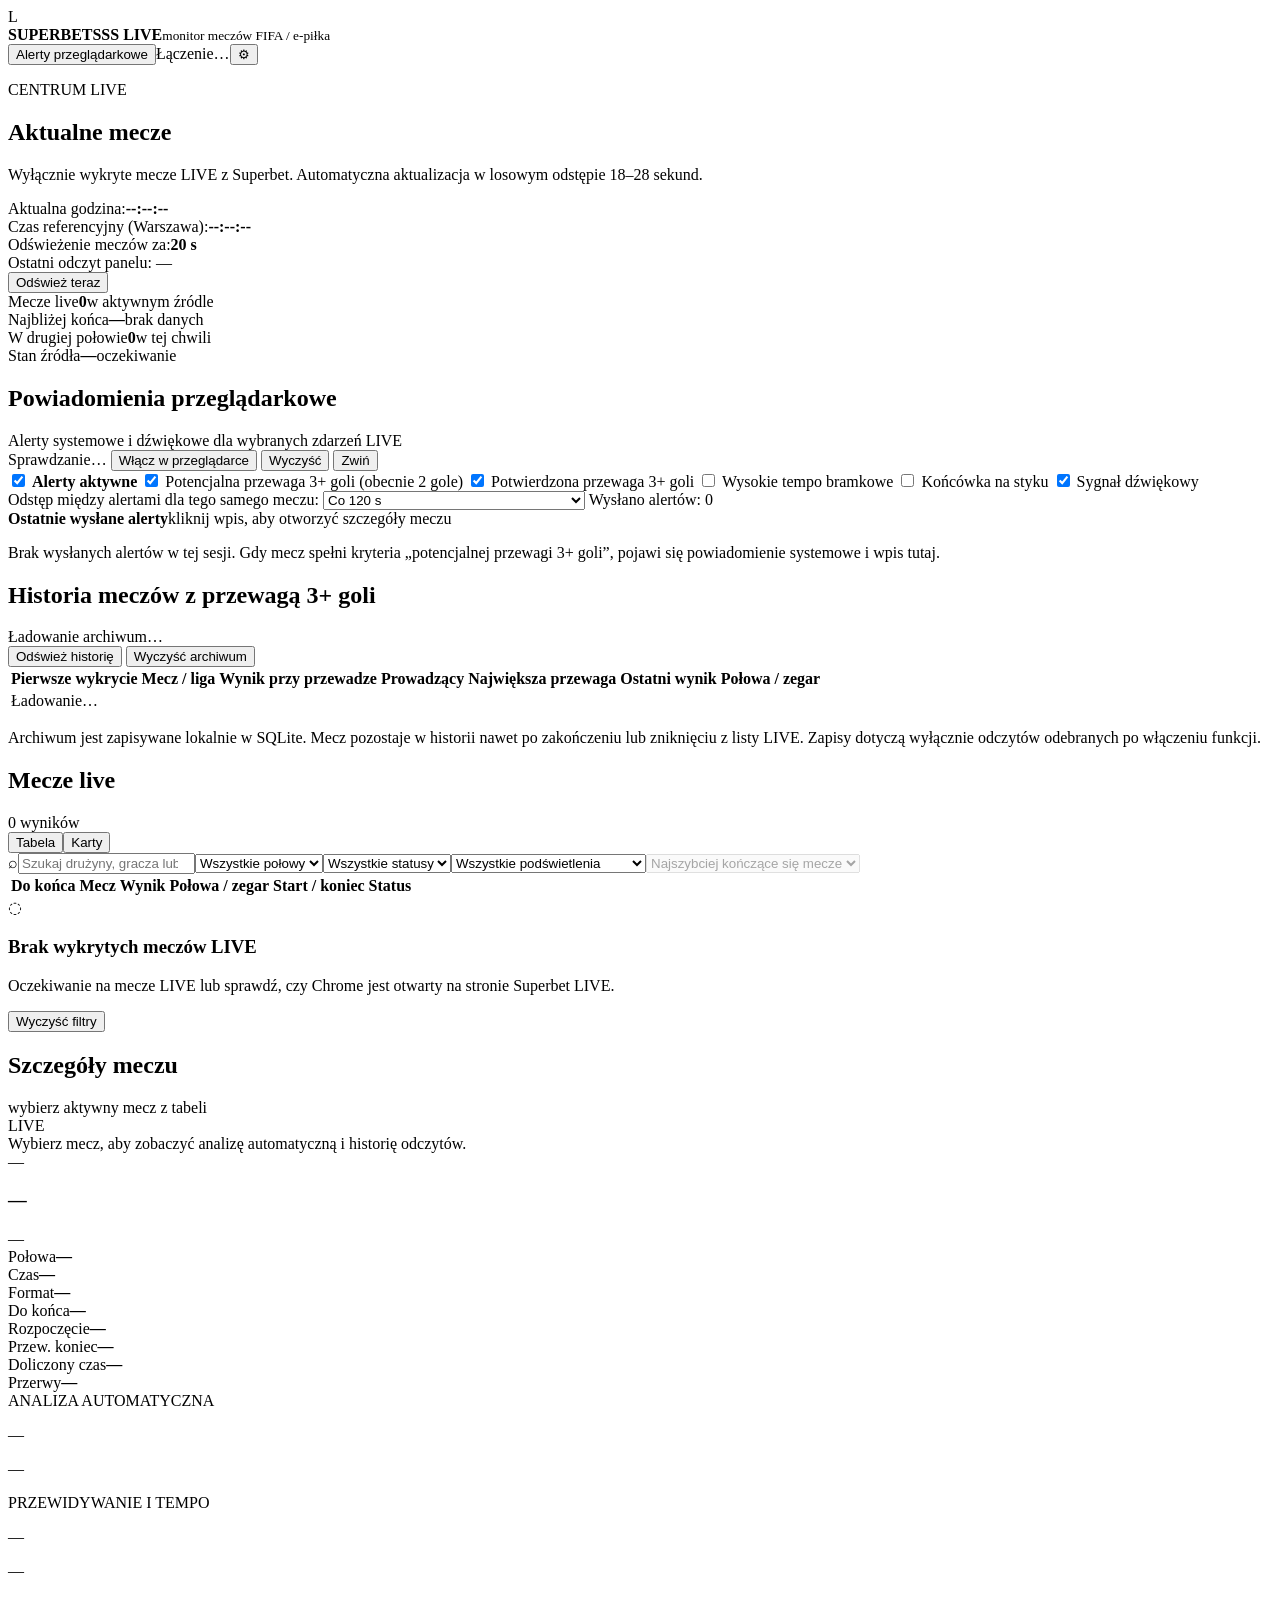
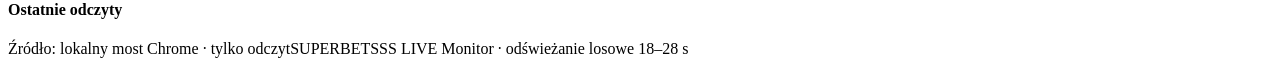
==== commit d7940a2e: "Add persistent three-goal advantage archive and controls" ====
--- a/web/index.html
+++ b/web/index.html
@@ -62,6 +62,20 @@
           </div>
         </div>
       </section>
+      <section id="advantageHistoryPanel" class="panel advantage-history-panel">
+        <div class="panel-head">
+          <div><h2>Historia meczów z przewagą 3+ goli</h2><span id="advantageHistoryCount" class="muted">Ładowanie archiwum…</span></div>
+          <div class="top-actions">
+            <button id="refreshAdvantageHistoryBtn" type="button" class="secondary">Odśwież historię</button>
+            <button id="clearAdvantageHistoryBtn" type="button" class="secondary">Wyczyść archiwum</button>
+          </div>
+        </div>
+        <div class="table-wrap">
+          <table><thead><tr><th>Pierwsze wykrycie</th><th>Mecz / liga</th><th>Wynik przy przewadze</th><th>Prowadzący</th><th>Największa przewaga</th><th>Ostatni wynik</th><th>Połowa / zegar</th></tr></thead>
+            <tbody id="advantageHistoryBody"><tr><td colspan="7" class="muted">Ładowanie…</td></tr></tbody></table>
+        </div>
+        <p class="muted advantage-history-note">Archiwum jest zapisywane lokalnie w SQLite. Mecz pozostaje w historii nawet po zakończeniu lub zniknięciu z listy LIVE. Zapisy dotyczą wyłącznie odczytów odebranych po włączeniu funkcji.</p>
+      </section>
       <section class="workspace">
         <div class="panel list-panel">
           <div class="panel-head"><div><h2>Mecze live</h2><span id="resultCount" class="muted">0 wyników</span></div><div class="view-toggle"><button class="view-btn active" data-view="table">Tabela</button><button class="view-btn" data-view="compact">Karty</button></div></div>
@@ -76,7 +90,15 @@
     </main>
     <footer><span>Źródło: lokalny most Chrome · tylko odczyt</span><span id="footerVersion">SUPERBETSSS LIVE Monitor · odświeżanie losowe 18–28 s</span></footer>
   </div>
-  <dialog id="settingsDialog"><form method="dialog" id="settingsForm"><div class="dialog-head"><h2>Ustawienia panelu i podświetleń</h2><button value="cancel" class="icon-btn" type="button" id="closeDialogBtn">×</button></div><div class="dialog-body"><div class="settings-row-2"><label>Odświeżanie panelu<select id="uiRefresh"><option value="20">Co 20 sekund</option></select></label><label>Motyw<select id="themeSelect"><option value="dark">Ciemny</option><option value="light">Jasny</option></select></label></div><label class="check-row global-check"><input id="highlightRowTint" type="checkbox" checked> Podświetlaj cały wiersz i kartę kolorem reguły</label><fieldset class="highlight-settings"><legend>1. Potwierdzona duża przewaga (np. 3+ goli)</legend><label class="check-row"><input id="highlightEnabled" type="checkbox" checked> Włącz podświetlanie</label><div class="settings-row-2"><label>Minimalna przewaga (gole)<input id="highlightGoalDifference" type="number" min="1" max="10" step="1" value="3"></label><label>Czas do końca ≤ (sekundy)<input id="highlightRemainingSeconds" type="number" min="15" max="600" step="15" value="90"></label></div><div class="color-picker-row"><label>Kolor podświetlenia<input id="highlightColor" type="color" value="#dc2626"></label><div class="swatches" data-target="highlightColor"><button type="button" class="swatch" data-color="#dc2626" title="Czerwony"></button><button type="button" class="swatch" data-color="#e11d48" title="Rubinowy"></button><button type="button" class="swatch" data-color="#16a34a" title="Zielony"></button><button type="button" class="swatch" data-color="#d97706" title="Bursztynowy"></button><button type="button" class="swatch" data-color="#7c3aed" title="Fioletowy"></button></div></div></fieldset><fieldset class="highlight-settings"><legend>2. Zanoszące się na 3+ goli (np. obecna przewaga 2)</legend><label class="check-row"><input id="potentialEnabled" type="checkbox" checked> Włącz wykrywanie zanoszących się meczów</label><div class="settings-row-3"><label>Obecna przewaga (gole)<input id="potentialGoalDifference" type="number" min="1" max="9" step="1" value="2"></label><label>Okno do końca ≤ (sekundy)<input id="potentialRemainingSeconds" type="number" min="30" max="1200" step="15" value="300"></label><label>Min. goli w meczu<input id="potentialMinTotalGoals" type="number" min="0" max="20" step="1" value="2"></label></div><div class="color-picker-row"><label>Kolor podświetlenia<input id="potentialColor" type="color" value="#f59e0b"></label><div class="swatches" data-target="potentialColor"><button type="button" class="swatch" data-color="#f59e0b" title="Pomarańczowy"></button><button type="button" class="swatch" data-color="#eab308" title="Złoty"></button><button type="button" class="swatch" data-color="#f97316" title="Mandarynkowy"></button><button type="button" class="swatch" data-color="#14b8a6" title="Morski"></button><button type="button" class="swatch" data-color="#ec4899" title="Różowy"></button></div></div></fieldset><fieldset class="highlight-settings"><legend>3. Wysokie tempo / rozstrzelany mecz</legend><label class="check-row"><input id="highScoringEnabled" type="checkbox" checked> Włącz podświetlanie wysokiego tempa</label><label>Minimalna suma goli w meczu<input id="highScoringMinGoals" type="number" min="2" max="20" step="1" value="5"></label><div class="color-picker-row"><label>Kolor podświetlenia<input id="highScoringColor" type="color" value="#8b5cf6"></label><div class="swatches" data-target="highScoringColor"><button type="button" class="swatch" data-color="#8b5cf6" title="Fioletowy"></button><button type="button" class="swatch" data-color="#6366f1" title="Indygo"></button><button type="button" class="swatch" data-color="#ec4899" title="Magenta"></button><button type="button" class="swatch" data-color="#10b981" title="Szmaragdowy"></button></div></div></fieldset><fieldset class="highlight-settings"><legend>4. Końcówka na styku (różnica 0–1 gola)</legend><label class="check-row"><input id="closeFinishEnabled" type="checkbox" checked> Włącz podświetlanie wyrównanej końcówki</label><label>Czas do końca ≤ (sekundy)<input id="closeFinishRemainingSeconds" type="number" min="15" max="600" step="15" value="120"></label><div class="color-picker-row"><label>Kolor podświetlenia<input id="closeFinishColor" type="color" value="#0ea5e9"></label><div class="swatches" data-target="closeFinishColor"><button type="button" class="swatch" data-color="#0ea5e9" title="Błękitny"></button><button type="button" class="swatch" data-color="#06b6d4" title="Cyjan"></button><button type="button" class="swatch" data-color="#22c55e" title="Limonkowy"></button><button type="button" class="swatch" data-color="#64748b" title="Stalowy"></button></div></div></fieldset></div><div class="dialog-actions"><button type="button" id="resetSettingsBtn" class="secondary">Przywróć domyślne</button><button value="cancel" class="secondary">Anuluj</button><button id="saveSettings" value="default" class="primary">Zapisz ustawienia</button></div></form></dialog>
+  <dialog id="settingsDialog"><form method="dialog" id="settingsForm"><div class="dialog-head"><h2>Ustawienia panelu i podświetleń</h2><button value="cancel" class="icon-btn" type="button" id="closeDialogBtn">×</button></div><div class="dialog-body"><div class="settings-row-2"><label>Odświeżanie panelu<select id="uiRefresh"><option value="20">Co 20 sekund</option></select></label><label>Motyw<select id="themeSelect"><option value="dark">Ciemny</option><option value="light">Jasny</option></select></label></div><label class="check-row global-check"><input id="highlightRowTint" type="checkbox" checked> Podświetlaj cały wiersz i kartę kolorem reguły</label><fieldset class="highlight-settings">
+  <legend>Archiwum przewag i historia meczów</legend>
+  <label class="check-row"><input id="advantageTrackingEnabled" type="checkbox" checked> Włącz zapisywanie meczów, w których drużyna osiągnie przewagę</label>
+  <div class="settings-row-2">
+    <label>Minimalna przewaga do archiwizacji (gole)<input id="advantageGoalThreshold" type="number" min="3" max="10" step="1" value="3"></label>
+    <label>Maksymalna liczba meczów w archiwum<select id="advantageHistoryLimit"><option value="25">25</option><option value="50">50</option><option value="100" selected>100</option><option value="250">250</option><option value="500">500</option></select></label>
+  </div>
+  <p class="muted">Wyłączenie śledzenia zatrzymuje nowe wpisy, ale nie usuwa dotychczasowego archiwum. Usunięcie danych wykonasz osobnym przyciskiem w panelu historii.</p>
+</fieldset><fieldset class="highlight-settings"><legend>1. Potwierdzona duża przewaga (np. 3+ goli)</legend><label class="check-row"><input id="highlightEnabled" type="checkbox" checked> Włącz podświetlanie</label><div class="settings-row-2"><label>Minimalna przewaga (gole)<input id="highlightGoalDifference" type="number" min="1" max="10" step="1" value="3"></label><label>Czas do końca ≤ (sekundy)<input id="highlightRemainingSeconds" type="number" min="15" max="600" step="15" value="90"></label></div><div class="color-picker-row"><label>Kolor podświetlenia<input id="highlightColor" type="color" value="#dc2626"></label><div class="swatches" data-target="highlightColor"><button type="button" class="swatch" data-color="#dc2626" title="Czerwony"></button><button type="button" class="swatch" data-color="#e11d48" title="Rubinowy"></button><button type="button" class="swatch" data-color="#16a34a" title="Zielony"></button><button type="button" class="swatch" data-color="#d97706" title="Bursztynowy"></button><button type="button" class="swatch" data-color="#7c3aed" title="Fioletowy"></button></div></div></fieldset><fieldset class="highlight-settings"><legend>2. Zanoszące się na 3+ goli (np. obecna przewaga 2)</legend><label class="check-row"><input id="potentialEnabled" type="checkbox" checked> Włącz wykrywanie zanoszących się meczów</label><div class="settings-row-3"><label>Obecna przewaga (gole)<input id="potentialGoalDifference" type="number" min="1" max="9" step="1" value="2"></label><label>Okno do końca ≤ (sekundy)<input id="potentialRemainingSeconds" type="number" min="30" max="1200" step="15" value="300"></label><label>Min. goli w meczu<input id="potentialMinTotalGoals" type="number" min="0" max="20" step="1" value="2"></label></div><div class="color-picker-row"><label>Kolor podświetlenia<input id="potentialColor" type="color" value="#f59e0b"></label><div class="swatches" data-target="potentialColor"><button type="button" class="swatch" data-color="#f59e0b" title="Pomarańczowy"></button><button type="button" class="swatch" data-color="#eab308" title="Złoty"></button><button type="button" class="swatch" data-color="#f97316" title="Mandarynkowy"></button><button type="button" class="swatch" data-color="#14b8a6" title="Morski"></button><button type="button" class="swatch" data-color="#ec4899" title="Różowy"></button></div></div></fieldset><fieldset class="highlight-settings"><legend>3. Wysokie tempo / rozstrzelany mecz</legend><label class="check-row"><input id="highScoringEnabled" type="checkbox" checked> Włącz podświetlanie wysokiego tempa</label><label>Minimalna suma goli w meczu<input id="highScoringMinGoals" type="number" min="2" max="20" step="1" value="5"></label><div class="color-picker-row"><label>Kolor podświetlenia<input id="highScoringColor" type="color" value="#8b5cf6"></label><div class="swatches" data-target="highScoringColor"><button type="button" class="swatch" data-color="#8b5cf6" title="Fioletowy"></button><button type="button" class="swatch" data-color="#6366f1" title="Indygo"></button><button type="button" class="swatch" data-color="#ec4899" title="Magenta"></button><button type="button" class="swatch" data-color="#10b981" title="Szmaragdowy"></button></div></div></fieldset><fieldset class="highlight-settings"><legend>4. Końcówka na styku (różnica 0–1 gola)</legend><label class="check-row"><input id="closeFinishEnabled" type="checkbox" checked> Włącz podświetlanie wyrównanej końcówki</label><label>Czas do końca ≤ (sekundy)<input id="closeFinishRemainingSeconds" type="number" min="15" max="600" step="15" value="120"></label><div class="color-picker-row"><label>Kolor podświetlenia<input id="closeFinishColor" type="color" value="#0ea5e9"></label><div class="swatches" data-target="closeFinishColor"><button type="button" class="swatch" data-color="#0ea5e9" title="Błękitny"></button><button type="button" class="swatch" data-color="#06b6d4" title="Cyjan"></button><button type="button" class="swatch" data-color="#22c55e" title="Limonkowy"></button><button type="button" class="swatch" data-color="#64748b" title="Stalowy"></button></div></div></fieldset></div><div class="dialog-actions"><button type="button" id="resetSettingsBtn" class="secondary">Przywróć domyślne</button><button value="cancel" class="secondary">Anuluj</button><button id="saveSettings" value="default" class="primary">Zapisz ustawienia</button></div></form></dialog>
   <div id="toastContainer" class="toast-container" aria-live="polite"></div>
   <script src="/app.js"></script>
 </body>
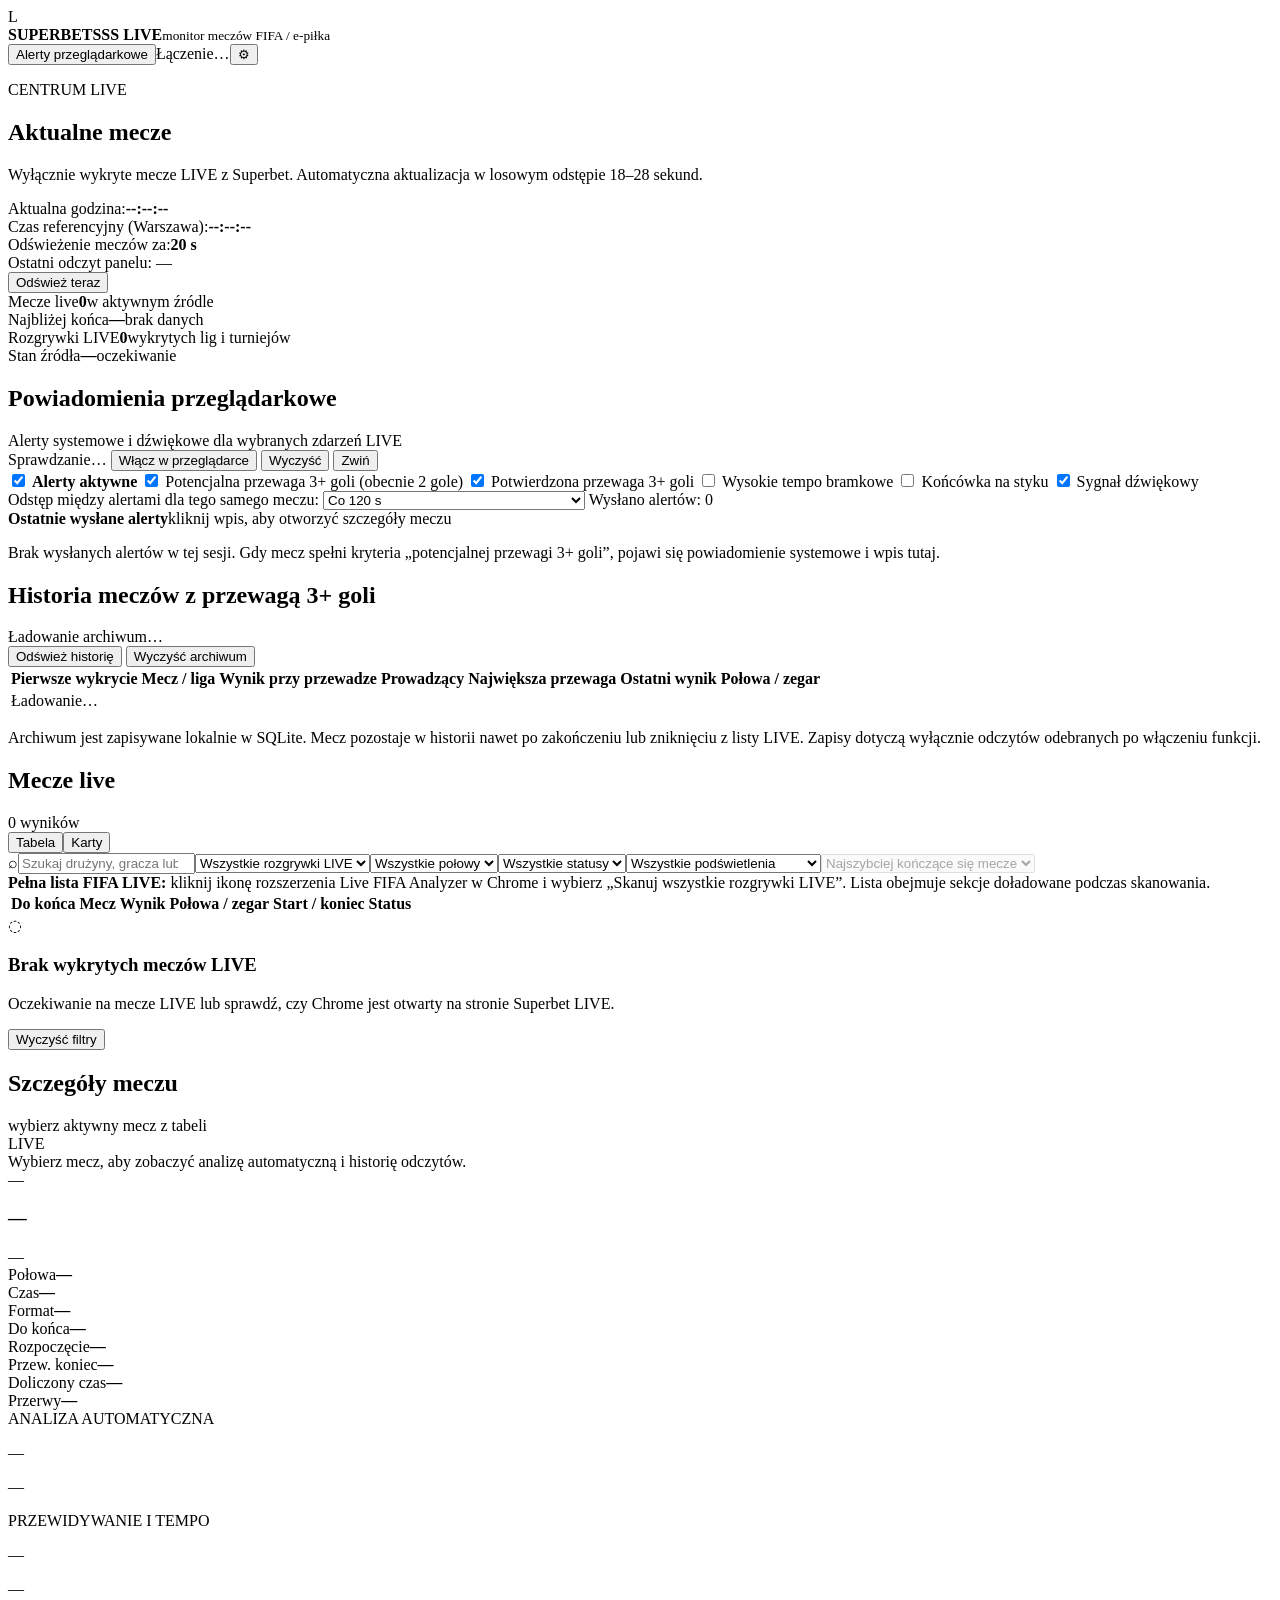
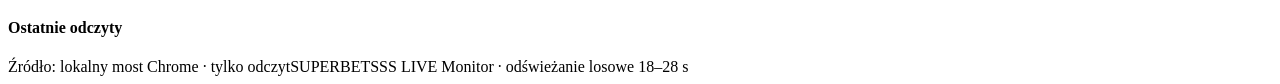
==== commit a5b89749: "Add full live FIFA competition scan and competition filter" ====
--- a/web/index.html
+++ b/web/index.html
@@ -17,7 +17,7 @@
       <section class="stats-grid">
         <article class="stat-card"><span class="stat-label">Mecze live</span><strong id="totalMatches">0</strong><span class="stat-note">w aktywnym źródle</span></article>
         <article class="stat-card accent"><span class="stat-label">Najbliżej końca</span><strong id="nextMatch">—</strong><span id="nextMatchNote" class="stat-note">brak danych</span></article>
-        <article class="stat-card"><span class="stat-label">W drugiej połowie</span><strong id="secondHalf">0</strong><span class="stat-note">w tej chwili</span></article>
+        <article class="stat-card"><span class="stat-label">Rozgrywki LIVE</span><strong id="competitionCount">0</strong><span class="stat-note">wykrytych lig i turniejów</span></article>
         <article class="stat-card"><span class="stat-label">Stan źródła</span><strong id="sourceAge">—</strong><span id="sourceNote" class="stat-note">oczekiwanie</span></article>
       </section>
       <section id="notifyPanel" class="panel notify-panel">
@@ -79,8 +79,8 @@
       <section class="workspace">
         <div class="panel list-panel">
           <div class="panel-head"><div><h2>Mecze live</h2><span id="resultCount" class="muted">0 wyników</span></div><div class="view-toggle"><button class="view-btn active" data-view="table">Tabela</button><button class="view-btn" data-view="compact">Karty</button></div></div>
-          <div class="filters"><label class="search"><span>⌕</span><input id="searchInput" type="search" placeholder="Szukaj drużyny, gracza lub ligi"></label><select id="halfFilter"><option value="all">Wszystkie połowy</option><option value="1">1. połowa</option><option value="2">2. połowa</option></select><select id="statusFilter"><option value="all">Wszystkie statusy</option><option value="aktywny">Aktywne</option><option value="oferta wstrzymana">Wstrzymane</option></select><select id="highlightFilter" aria-label="Filtr podświetleń"><option value="all">Wszystkie podświetlenia</option><option value="any">Tylko podświetlone</option><option value="primary">Przewaga 3+ (potwierdzona)</option><option value="potential">Zanoszące się na 3+ (2 gole)</option><option value="high_scoring">Wysokie tempo bramkowe</option><option value="close_finish">Końcówka na styku</option></select><select id="sortSelect" disabled aria-label="Sortowanie"><option value="remaining">Najszybciej kończące się mecze</option></select></div>
-          <div id="highlightLegend" class="highlight-legend"></div>
+          <div class="filters"><label class="search"><span>⌕</span><input id="searchInput" type="search" placeholder="Szukaj drużyny, gracza lub ligi"></label><select id="competitionFilter"><option value="all">Wszystkie rozgrywki LIVE</option></select><select id="halfFilter"><option value="all">Wszystkie połowy</option><option value="1">1. połowa</option><option value="2">2. połowa</option></select><select id="statusFilter"><option value="all">Wszystkie statusy</option><option value="aktywny">Aktywne</option><option value="oferta wstrzymana">Wstrzymane</option></select><select id="highlightFilter" aria-label="Filtr podświetleń"><option value="all">Wszystkie podświetlenia</option><option value="any">Tylko podświetlone</option><option value="primary">Przewaga 3+ (potwierdzona)</option><option value="potential">Zanoszące się na 3+ (2 gole)</option><option value="high_scoring">Wysokie tempo bramkowe</option><option value="close_finish">Końcówka na styku</option></select><select id="sortSelect" disabled aria-label="Sortowanie"><option value="remaining">Najszybciej kończące się mecze</option></select></div>
+          <div class="scan-hint"><strong>Pełna lista FIFA LIVE:</strong> kliknij ikonę rozszerzenia Live FIFA Analyzer w Chrome i wybierz „Skanuj wszystkie rozgrywki LIVE”. Lista obejmuje sekcje doładowane podczas skanowania.</div><div id="highlightLegend" class="highlight-legend"></div>
           <div id="tableView" class="table-wrap"><table><thead><tr><th>Do końca</th><th>Mecz</th><th>Wynik</th><th>Połowa / zegar</th><th>Start / koniec</th><th>Status</th></tr></thead><tbody id="matchesBody"></tbody></table></div>
           <div id="compactView" class="compact-grid hidden"></div>
           <div id="emptyState" class="empty hidden"><div class="empty-icon">◌</div><h3>Brak wykrytych meczów LIVE</h3><p>Oczekiwanie na mecze LIVE lub sprawdź, czy Chrome jest otwarty na stronie Superbet LIVE.</p><button id="clearFilters" class="secondary">Wyczyść filtry</button></div>
